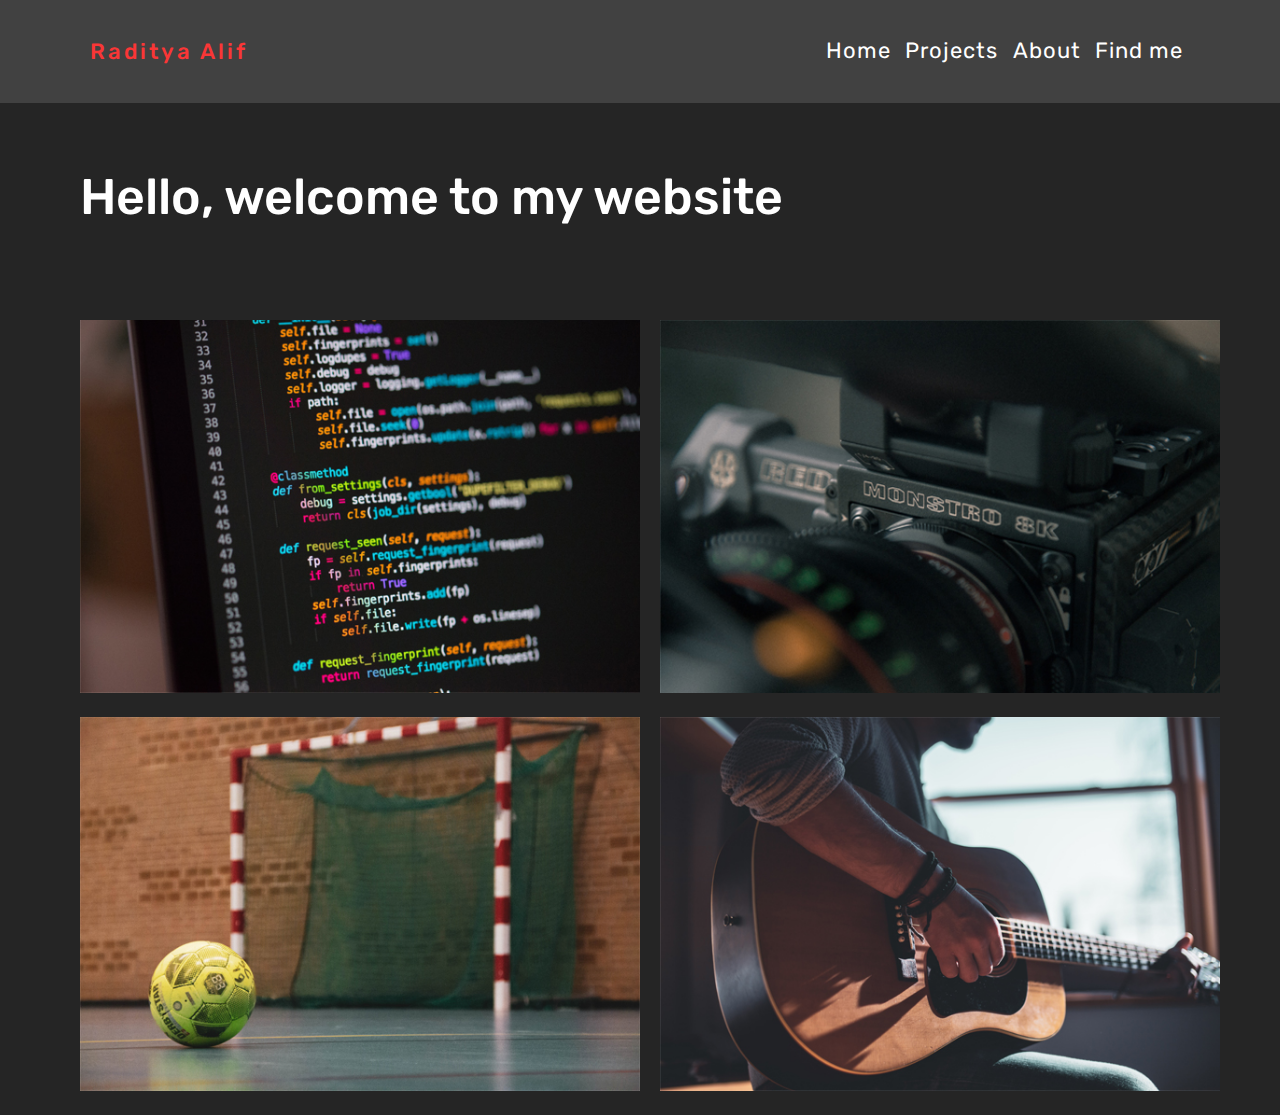
==== index.html @ 44db2ab3 "init" ====
<!DOCTYPE html>
<html>
    <head>
        <meta charset="UTF-8">
        <title>Raditya Alif</title>
        <meta name="viewport" content="width=device-width, initial-scale=1.0">
        <link rel="stylesheet" href="CSS/style.css">
    </head>
    <body>
        <div class="full">
            <div class="nav">
                <div class="name">
                    <div style="color: #fa3636;">Raditya Alif</div>
                </div>
                <ul class="link">
                    <li>
                        <a href=index.html>Home</a>
                    </li>
                    <li>
                        <a href=projects.html>Projects</a>
                    </li>
                    <li>
                        <a href=about.html>About</a>
                    </li>
                    <li>
                        <span><a href=Find.html>Find me</a></span>
                    </li>
                </ul>
                <div class="burger">
                    <div class="line1"></div>
                    <div class="line2"></div>
                    <div class="line3"></div>
                </div>
            </div>
            <div class="content">
                <h1>Hello, welcome to my website</h1>
                <div class="main">
                    <div class="poin" >
                        <img src="images/programming.jpg" style="max-height: 100%; max-width: 100%;">
                        <div class="txt">Saya baru saja mulai untuk mempelajari programming, salah satu hasil karya saya adalah website ini</div>
                    </div>
                    <div class="poin">
                        <img src="images/videography.jpg" style="max-height: 100%; max-width: 100%;">
                        <div class="txt">Saya senang menjelajahi berbagai teknik sinematografi dan video editing.</div>
                    </div>
                </div>    
                <div class="main">    
                    <div class="poin">
                        <img src="images/futsal.jpg" style="max-height: 100%; max-width: 100%;">
                        <div class="txt">Olahraga yang sering saya mainkan adalah futsal. Saya biasa bermain sebagai keeper.</div>
                    </div>
                    <div class="poin">
                        <img src="images/gitar.jpg" style="max-height: 100%; max-width: 100%;">
                        <div class="txt">Saya senang bermain gitar untuk mengisi waktu luang yang saya miliki</div>
                    </div>
                </div>
            </div>
        </div>
        <script src="JS/app.js"></script>
    </body>
</html>
---- CSS/style.css ----
@import url("https://fonts.googleapis.com/css2?family=Bebas+Neue&display=swap");
@import url("https://fonts.googleapis.com/css2?family=Heebo:wght@400;500;600;700&display=swap");
@import url('https://fonts.googleapis.com/css2?family=Rubik:wght@400;500;700&display=swap');

/*Full*/
body{
    margin: 0px;
    background-color: #252525;
}
.content{
    margin: 10px 50px
}
html{
    font-family: 'Rubik', sans serif;
}

/*Nav*/
.nav{
    display: flex;
    justify-content: space-between;
    align-items: center;
    font-size: 22px;
    font-weight: 400;
    background-color: #414141;
    padding: 15px 0px;
}
.name{
    letter-spacing: 3px;
    font-weight: 500;
    margin-left: 10vh;
    
}
.nav .link {
    display: flex;
    justify-content: space-around;
    width: 29%;
    letter-spacing: 1px;
    margin-right: 10vh;
}

.nav .link li{
    list-style: none;
}
.burger div{
    width: 23px;
    height: 3px;
    background-color: white;
    margin: 5px;
}
.burger{
    display: none;
}
li {
    border-bottom: 2px solid transparent;
    transition: border-bottom 0.5s;
}
li a{
    color: white;
    text-decoration: none;
    transition: color 0.3s;
}
li:hover{
    border-bottom: 2px solid #fa3636;
}
li a:hover{
    color: #fa3636
}

/*Home*/
.content h1{
    text-align: left;
    color: white;
    font-weight: 500;
    padding: 30px;
    padding-bottom: 50px;
    font-size: 50px;
}
.content .main .poin{
    max-width: 600px;
    position: relative;
    text-align: center;
    color: white;
    margin: 10px;
}
.content .main{
    display: flex;
    margin-left: 20px;
}
.content .main .poin .txt{
    font-size: calc(30px);
    max-width: 60%;
    color: transparent;
    font-weight: 400;
    text-align: center;
    position: absolute;
    top: 50%;
    left: 50%;
    transform: translate(-50%, -50%);
}
.content .main .poin:hover .txt{
    color: white;
    transition-duration: 0.1s;
}
.content .main .poin:hover img{
    filter: brightness(50%);
    transition-duration: 0.1s;
}

/*Projects*/
p{
    color: white;        
}

/*About*/
.content .desc img{
    height: 400px;
    margin-right: 40px;
}
.content .desc{
    font-size: 23px;
    color: white;
    left: 75px;
    padding: 0px;
    display: inline;
    margin-left: 3vh;
}
.content .desc .txt{
    width: 600px;
    display: inline-block;
    margin: 0px;
}
.about .content .desc .txt p{
    margin: 0px;
    margin-bottom: 25px;
}

/*Find Me*/
.soc .poin{
    text-align: left;
    font-size: 22px;
    padding: 15px 28px;
}
.content .soc .poin a{
    color: white;
    margin-left: 10px;
}
.soc .poin img{
    width: 80px;
}
.content .soc .poin a:hover{
    color: #fa3636;
}

@media only screen and (max-width: 1024px){
    .nav .link{
        width: 50%;
    }
    .content .main .poin .txt{
        font-size: 25px;
    }
    .about .content .desc .txt{
        margin-left: 0px;
        margin-top: 3vh;
        width: 550px;
    }
}

@media only screen and (max-width: 768px){
    .full .content .main{
        display: block;
        margin: 0 auto;
    }
    .full{
        overflow-x: hidden;
        position: relative;
    }
    .about{
        overflow-x: hidden;
        position: relative;
    }
    .proj{
        overflow-x: hidden;
        position: relative;
    }
    .find{
        overflow-x: hidden;
        position: sticky;
    }
    .nav{
        padding: 20px 0px;
    }
    .nav .link{
        font-size: 30px;
        position: absolute;
        right: 0px;
        height: 95vh;
        width: 36%;
        top: 3vh;
        margin-right: 0;
        display: flex;
        flex-direction: column;
        align-items: center;
        transform: translate(100%);
        transition: transform 0.2s ease-in;
        z-index: 10;
        background-color: #414141;
    }
    .nav.link li{
        opacity: 0;
    }
    .link li:active{
        border-bottom: 2px solid transparent;
    }
    .nav .name{
        margin-left: 6vh;
    }
    .burger{
        display: inline-block;
        margin-right: 6vh;
    }
    .burger:active div{
        background-color: #fa3636;
    }
    .link.nav-active{
        transform: translate(0%);
    }
    .about .content .desc .txt{
        margin-left: 0px;
        margin-top: 3vh;
        width: 550px;
    }
    .content h1{
        padding: 25px 10px;
    }
    .content .main .poin .txt{
        font-size: 30px;
    }
    .about .content{
        margin-left: 6vh;
    }
    .about .content .desc {
        width: 551px;
        margin-left: 0px;
    }
    .desc img{
        margin-left: opx;
    }
    .content .soc {
        max-height: 100%;
    }
    .proj{
        height: 1024px;
    }
    .about{
        height: 1024px;
    }
    .find{
        height: 1024px;
    }

}
@media only screen and (max-width: 500px){
    .nav .name{
        font-size: 18px;
    }
    .content h1{
        font-size: 30px;
    }
    .nav .link{
        font-size: 20px;
        top: 7vh;
        height: 91vh;
    }
    .content .main .poin .txt{
        font-size: 17px;
    }
    .about .content .desc .txt{
        width: 410px;
        font-size: 19px;
    }
    .about .content .desc img{
        height: 300px;
    }
    .content .soc .poin{
        padding: 15px 0px;
        font-size: 18px;
    }
    .content .soc .poin img{
        width: 50px;
    }
}
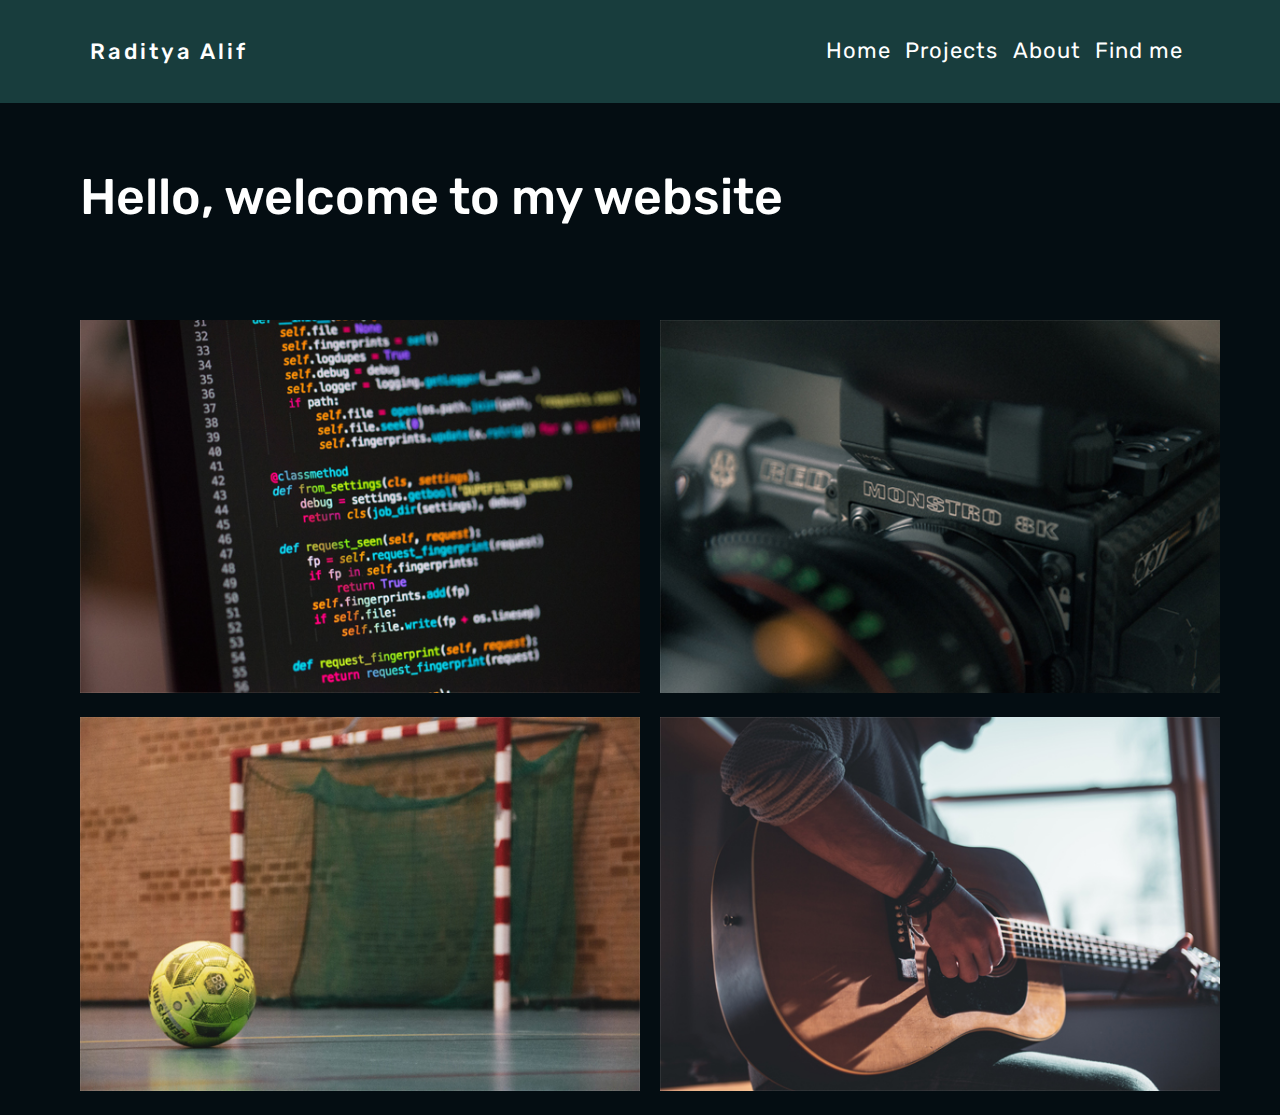
==== commit f93821b3: "commit" ====
--- a/index.html
+++ b/index.html
@@ -10,7 +10,7 @@
         <div class="full">
             <div class="nav">
                 <div class="name">
-                    <div style="color: #fa3636;">Raditya Alif</div>
+                    <div style="color: white;">Raditya Alif</div>
                 </div>
                 <ul class="link">
                     <li>
--- a/CSS/style.css
+++ b/CSS/style.css
@@ -5,7 +5,7 @@
 /*Full*/
 body{
     margin: 0px;
-    background-color: #252525;
+    background-color: #040D12;
 }
 .content{
     margin: 10px 50px
@@ -21,7 +21,7 @@
     align-items: center;
     font-size: 22px;
     font-weight: 400;
-    background-color: #414141;
+    background-color: #183D3D;
     padding: 15px 0px;
 }
 .name{
@@ -44,7 +44,7 @@
 .burger div{
     width: 23px;
     height: 3px;
-    background-color: white;
+    background-color: #93B1A6;
     margin: 5px;
 }
 .burger{
@@ -60,10 +60,10 @@
     transition: color 0.3s;
 }
 li:hover{
-    border-bottom: 2px solid #fa3636;
+    border-bottom: 2px solid #183D3D;
 }
 li a:hover{
-    color: #fa3636
+    color: #93B1A6
 }
 
 /*Home*/
@@ -113,7 +113,6 @@
 
 /*About*/
 .content .desc img{
-    height: 400px;
     margin-right: 40px;
 }
 .content .desc{
@@ -148,7 +147,7 @@
     width: 80px;
 }
 .content .soc .poin a:hover{
-    color: #fa3636;
+    color: #93B1A6;
 }
 
 @media only screen and (max-width: 1024px){
@@ -159,7 +158,7 @@
         font-size: 25px;
     }
     .about .content .desc .txt{
-        margin-left: 0px;
+        margin-left: 27px;
         margin-top: 3vh;
         width: 550px;
     }
@@ -194,6 +193,7 @@
         position: absolute;
         right: 0px;
         height: 95vh;
+        max-height: 100%;
         width: 36%;
         top: 3vh;
         margin-right: 0;
@@ -242,8 +242,8 @@
         width: 551px;
         margin-left: 0px;
     }
-    .desc img{
-        margin-left: opx;
+    .about .content .desc img{
+        margin-right: 0px;
     }
     .content .soc {
         max-height: 100%;
@@ -257,7 +257,6 @@
     .find{
         height: 1024px;
     }
-
 }
 @media only screen and (max-width: 500px){
     .nav .name{
@@ -266,10 +265,9 @@
     .content h1{
         font-size: 30px;
     }
-    .nav .link{
+    body .nav .link{
         font-size: 20px;
-        top: 7vh;
-        height: 91vh;
+        top: 4,5vh;
     }
     .content .main .poin .txt{
         font-size: 17px;
@@ -278,9 +276,6 @@
         width: 410px;
         font-size: 19px;
     }
-    .about .content .desc img{
-        height: 300px;
-    }
     .content .soc .poin{
         padding: 15px 0px;
         font-size: 18px;
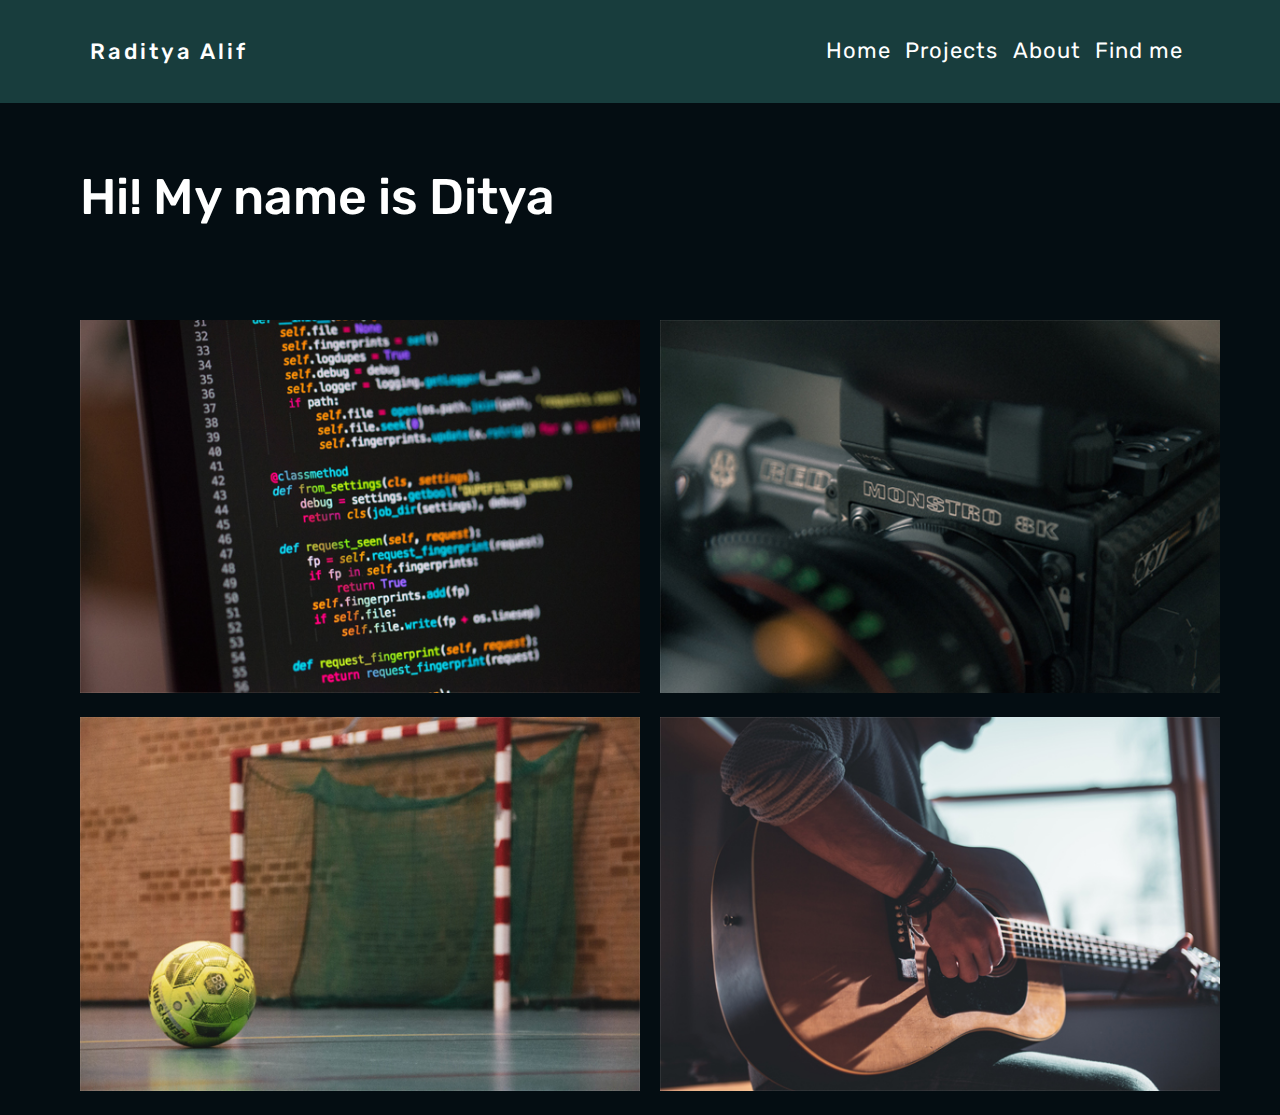
==== commit 82b7cf82: "commit" ====
--- a/index.html
+++ b/index.html
@@ -33,7 +33,7 @@
                 </div>
             </div>
             <div class="content">
-                <h1>Hello, welcome to my website</h1>
+                <h1>Hi! My name is Ditya</h1>
                 <div class="main">
                     <div class="poin" >
                         <img src="images/programming.jpg" style="max-height: 100%; max-width: 100%;">
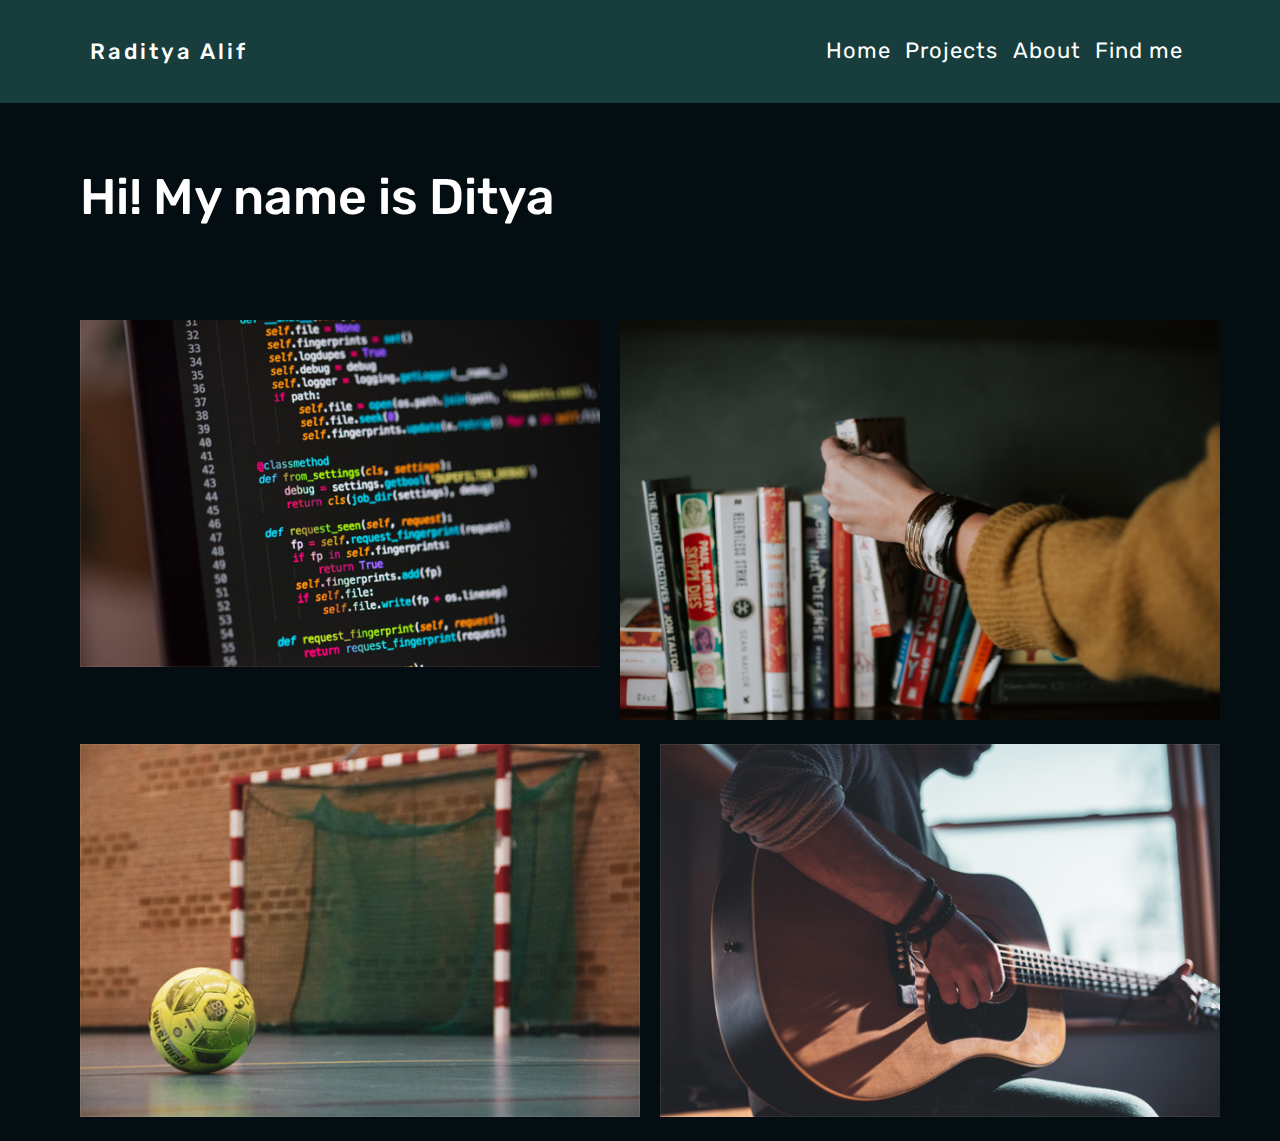
==== commit 36b4c587: "commit" ====
--- a/index.html
+++ b/index.html
@@ -40,14 +40,14 @@
                         <div class="txt">Saya baru saja mulai untuk mempelajari programming, salah satu hasil karya saya adalah website ini</div>
                     </div>
                     <div class="poin">
-                        <img src="images/videography.jpg" style="max-height: 100%; max-width: 100%;">
-                        <div class="txt">Saya senang menjelajahi berbagai teknik sinematografi dan video editing.</div>
+                        <img src="images/buku.jpg" style="max-height: 100%; max-width: 100%;">
+                        <div class="txt">Saya sesekali membaca buku</div>
                     </div>
                 </div>    
                 <div class="main">    
                     <div class="poin">
                         <img src="images/futsal.jpg" style="max-height: 100%; max-width: 100%;">
-                        <div class="txt">Olahraga yang sering saya mainkan adalah futsal. Saya biasa bermain sebagai keeper.</div>
+                        <div class="txt">Saya senang bermain futsal</div>
                     </div>
                     <div class="poin">
                         <img src="images/gitar.jpg" style="max-height: 100%; max-width: 100%;">
